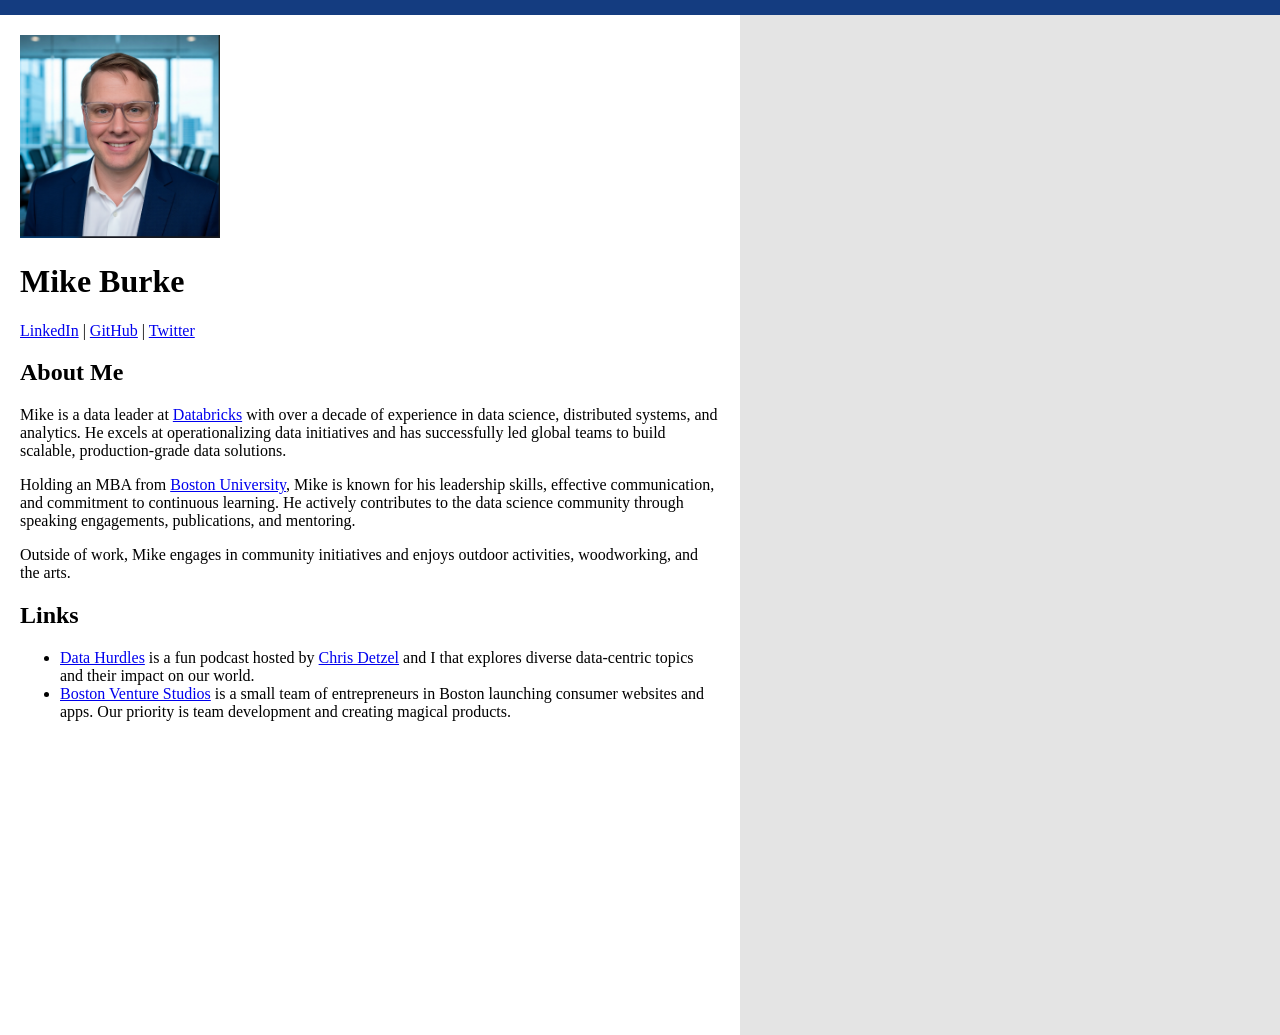
==== index.html @ e971d56e "Initial site content" ====
<!DOCTYPE html>
<html lang="en">
  <head>
    <meta charset="UTF-8" />
    <meta name="viewport" content="width=device-width, initial-scale=1.0" />
    <link rel="stylesheet" href="css/style.css" />
    <title>Mike Burke's Personal Website</title>
  </head>
  <body>
    <div class="color_bar"></div>
    <div class="container">
      <img src="./img/mike.png" alt="Mike Burke" width="200px" />
      <h1>Mike Burke</h1>
      <a href="https://www.linkedin.com/in/michaelcburke/" target="_blank"
        >LinkedIn</a
      >
      | <a href="https://github.com/alwaysplay" target="_blank">GitHub</a> |
      <a href="https://twitter.com/alwaysplay101" target="_blank">Twitter</a>
      <h2>About Me</h2>
      <p>
        Mike is a data leader at <a href="https://www.databricks.com/">Databricks</a> with over a decade of experience in data science, distributed systems, and analytics. He excels at operationalizing data initiatives and has successfully led global teams to build scalable, production-grade data solutions.
      </p>
      <p>
        Holding an MBA from <a href="https://www.bu.edu/questrom/graduate-programs/mba-programs/">Boston University</a>,
        Mike is known for his leadership skills, effective communication, and
        commitment to continuous learning. He actively contributes to the data
        science community through speaking engagements, publications, and
        mentoring.
      </p>
      <p>
        Outside of work, Mike engages in community initiatives and enjoys
        outdoor activities, woodworking, and the arts.
      </p>
      <h2>Links</h2>
      <ul>
        <li>
          <a href="https://datahurdles.com/">Data Hurdles</a> is a fun podcast
          hosted by
          <a href="https://chrisdetzel.com/" target="_blank">Chris Detzel</a>
          and I that explores diverse data-centric topics and their impact on
          our world.
        </li>
        <li>
          <a href="https://www.bvs.net/">Boston Venture Studios</a> is a small
          team of entrepreneurs in Boston launching consumer websites and apps.
          Our priority is team development and creating magical products.
        </li>
      </ul>
    </div>
  </body>
</html>
---- css/style.css ----
body {
    padding: 0px;
    margin: 0px;
    background-color: rgb(228, 228, 228);
    width: 100%;
}
.container {
    background: #fff;
    max-width: 700px;
    min-height: 100vh;
    padding: 20px 20px 100px 20px;    
}
.color_bar {
    background-color: #143c80;
    height: 15px;
}
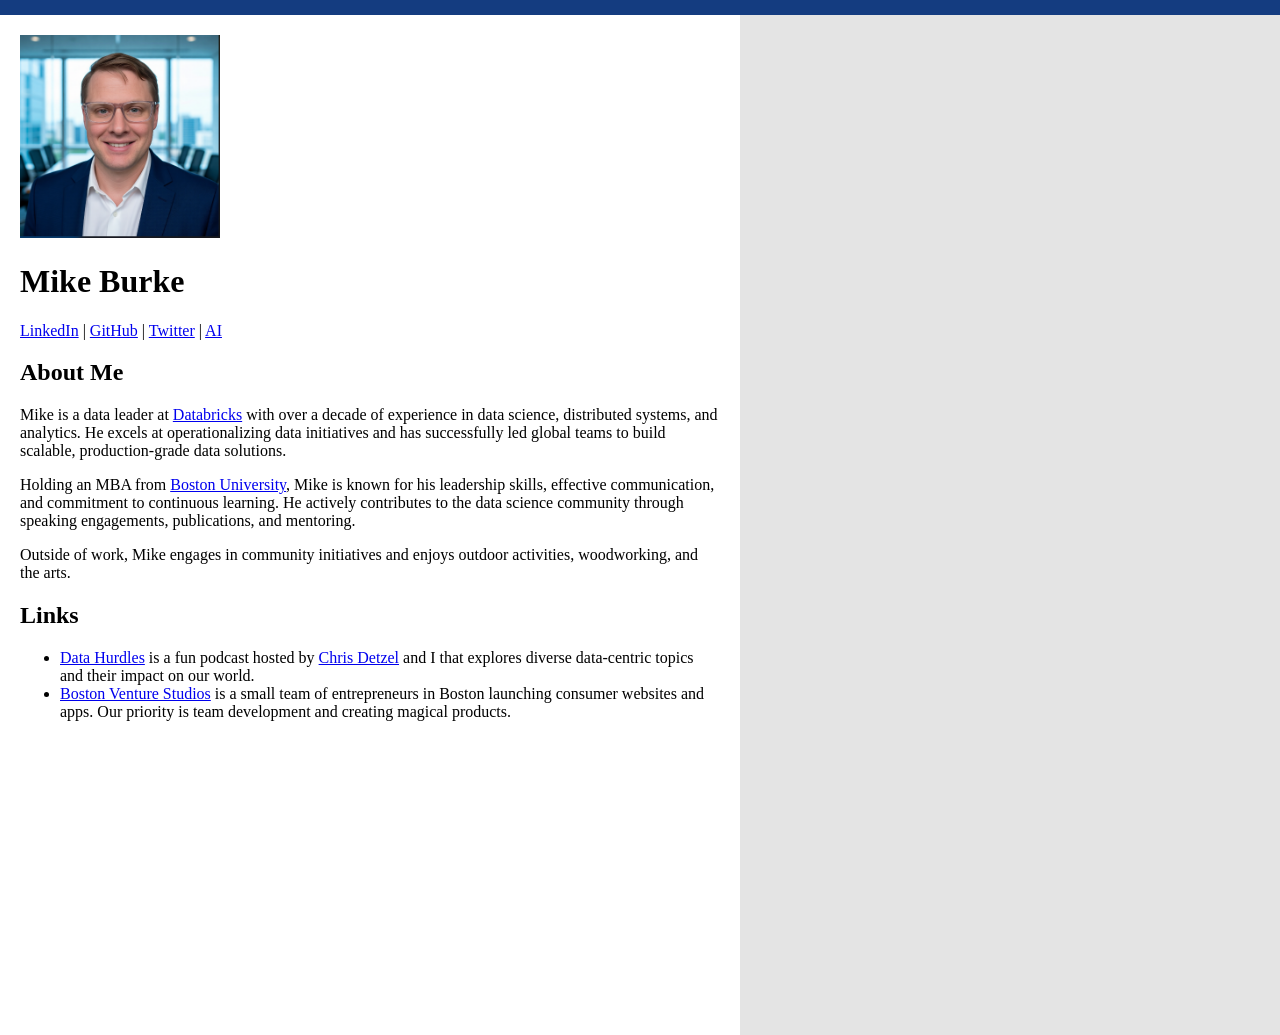
==== commit a96632f6: "Add an AI-focused page Adds an /ai page highlighting Mike's work and interests at the intersection o" ====
--- a/index.html
+++ b/index.html
@@ -15,7 +15,8 @@
         >LinkedIn</a
       >
       | <a href="https://github.com/alwaysplay" target="_blank">GitHub</a> |
-      <a href="https://twitter.com/alwaysplay101" target="_blank">Twitter</a>
+      <a href="https://twitter.com/alwaysplay101" target="_blank">Twitter</a> |
+      <a href="./ai/index.html">AI</a>
       <h2>About Me</h2>
       <p>
         Mike is a data leader at <a href="https://www.databricks.com/">Databricks</a> with over a decade of experience in data science, distributed systems, and analytics. He excels at operationalizing data initiatives and has successfully led global teams to build scalable, production-grade data solutions.
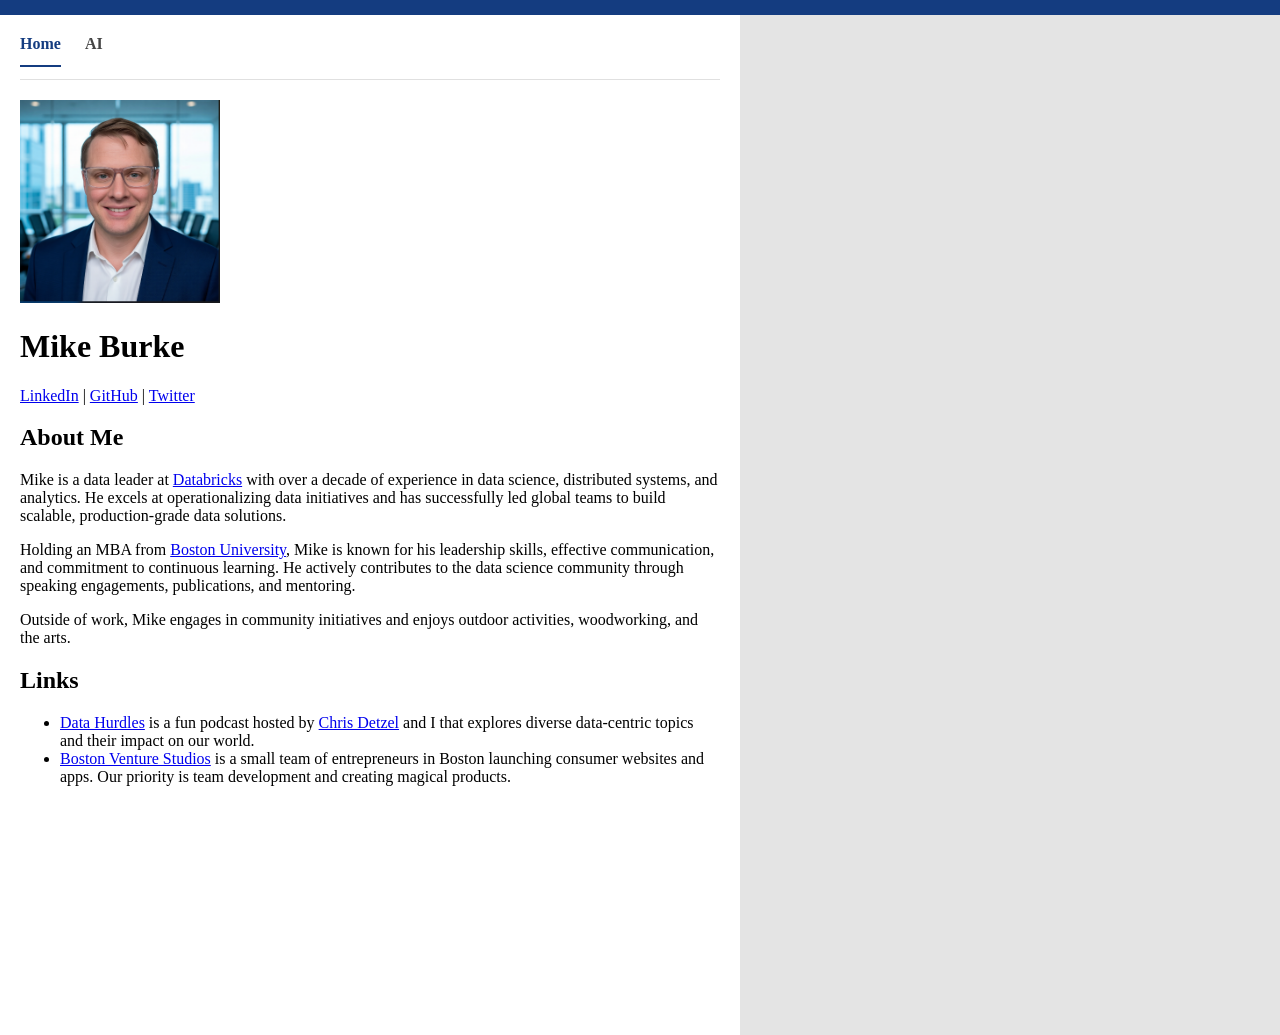
==== commit 2bd1d9c9: "Add site navigation header Adds a shared nav header linking Home and AI pages, styled with an active" ====
--- a/index.html
+++ b/index.html
@@ -9,14 +9,17 @@
   <body>
     <div class="color_bar"></div>
     <div class="container">
+      <nav class="site_nav">
+        <a href="./index.html" aria-current="page">Home</a>
+        <a href="./ai/index.html">AI</a>
+      </nav>
       <img src="./img/mike.png" alt="Mike Burke" width="200px" />
       <h1>Mike Burke</h1>
       <a href="https://www.linkedin.com/in/michaelcburke/" target="_blank"
         >LinkedIn</a
       >
       | <a href="https://github.com/alwaysplay" target="_blank">GitHub</a> |
-      <a href="https://twitter.com/alwaysplay101" target="_blank">Twitter</a> |
-      <a href="./ai/index.html">AI</a>
+      <a href="https://twitter.com/alwaysplay101" target="_blank">Twitter</a>
       <h2>About Me</h2>
       <p>
         Mike is a data leader at <a href="https://www.databricks.com/">Databricks</a> with over a decade of experience in data science, distributed systems, and analytics. He excels at operationalizing data initiatives and has successfully led global teams to build scalable, production-grade data solutions.
--- a/css/style.css
+++ b/css/style.css
@@ -13,4 +13,24 @@
 .color_bar {
     background-color: #143c80;
     height: 15px;
+}
+.site_nav {
+    display: flex;
+    gap: 24px;
+    margin: 0 0 20px 0;
+    padding-bottom: 12px;
+    border-bottom: 1px solid #e0e0e0;
+}
+.site_nav a {
+    color: #444;
+    text-decoration: none;
+    font-weight: 600;
+}
+.site_nav a:hover {
+    color: #143c80;
+}
+.site_nav a[aria-current="page"] {
+    color: #143c80;
+    border-bottom: 2px solid #143c80;
+    padding-bottom: 12px;
 }
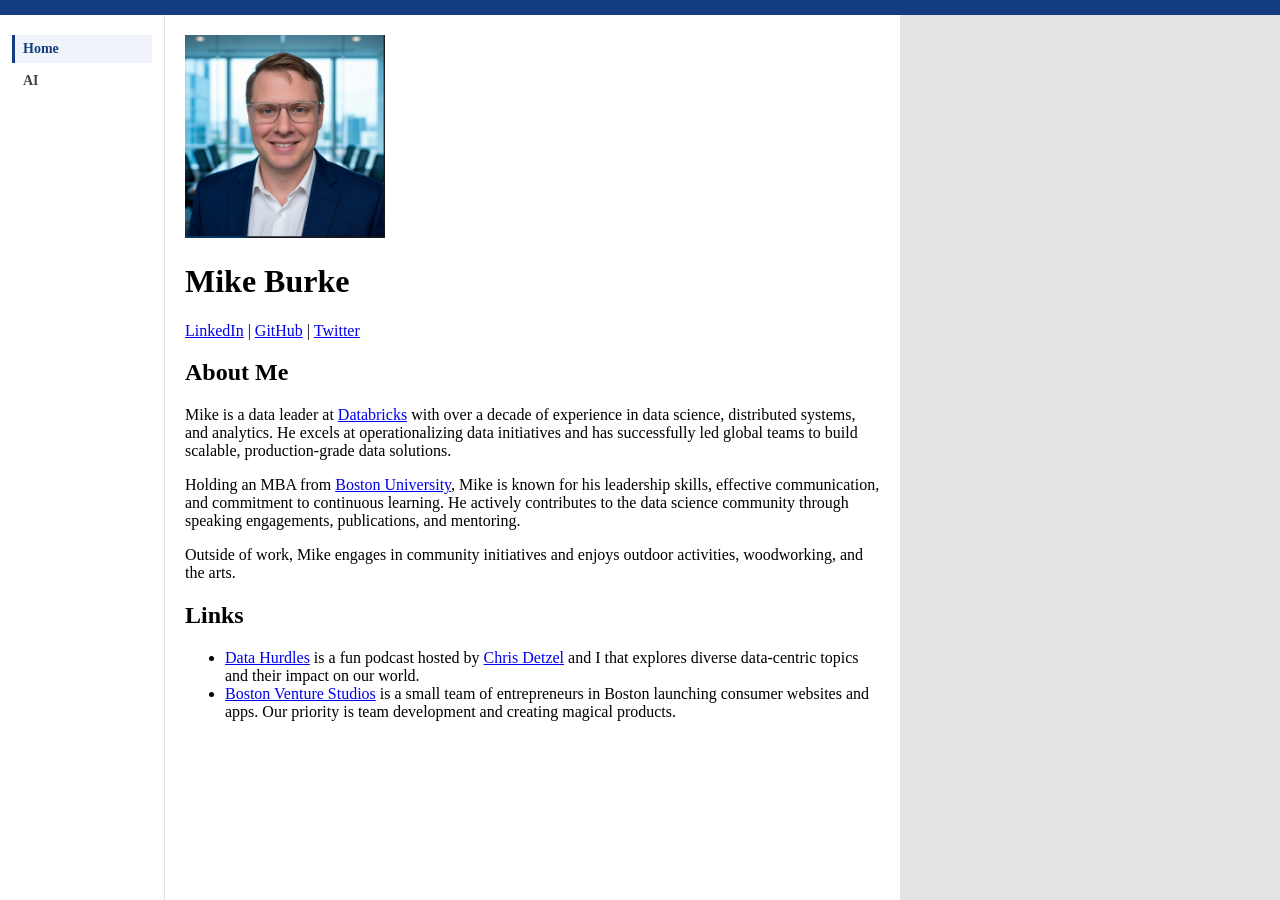
==== commit 73616b37: "Move site nav to a left sidebar Gives room to grow the link list without crowding page content." ====
--- a/index.html
+++ b/index.html
@@ -8,11 +8,12 @@
   </head>
   <body>
     <div class="color_bar"></div>
-    <div class="container">
+    <div class="page">
       <nav class="site_nav">
         <a href="./index.html" aria-current="page">Home</a>
         <a href="./ai/index.html">AI</a>
       </nav>
+      <div class="container">
       <img src="./img/mike.png" alt="Mike Burke" width="200px" />
       <h1>Mike Burke</h1>
       <a href="https://www.linkedin.com/in/michaelcburke/" target="_blank"
@@ -50,6 +51,7 @@
           Our priority is team development and creating magical products.
         </li>
       </ul>
+      </div>
     </div>
   </body>
 </html>
--- a/css/style.css
+++ b/css/style.css
@@ -4,11 +4,17 @@
     background-color: rgb(228, 228, 228);
     width: 100%;
 }
+.page {
+    display: flex;
+    align-items: stretch;
+    max-width: 900px;
+    background: #fff;
+    min-height: calc(100vh - 15px);
+}
 .container {
-    background: #fff;
-    max-width: 700px;
-    min-height: 100vh;
-    padding: 20px 20px 100px 20px;    
+    flex: 1;
+    min-width: 0;
+    padding: 20px 20px 100px 20px;
 }
 .color_bar {
     background-color: #143c80;
@@ -16,21 +22,25 @@
 }
 .site_nav {
     display: flex;
-    gap: 24px;
-    margin: 0 0 20px 0;
-    padding-bottom: 12px;
-    border-bottom: 1px solid #e0e0e0;
+    flex-direction: column;
+    gap: 4px;
+    flex: 0 0 140px;
+    padding: 20px 12px;
+    border-right: 1px solid #e0e0e0;
+    font-size: 14px;
 }
 .site_nav a {
     color: #444;
     text-decoration: none;
     font-weight: 600;
+    padding: 6px 8px;
+    border-left: 3px solid transparent;
 }
 .site_nav a:hover {
     color: #143c80;
 }
 .site_nav a[aria-current="page"] {
     color: #143c80;
-    border-bottom: 2px solid #143c80;
-    padding-bottom: 12px;
+    border-left: 3px solid #143c80;
+    background-color: #f0f4fa;
 }
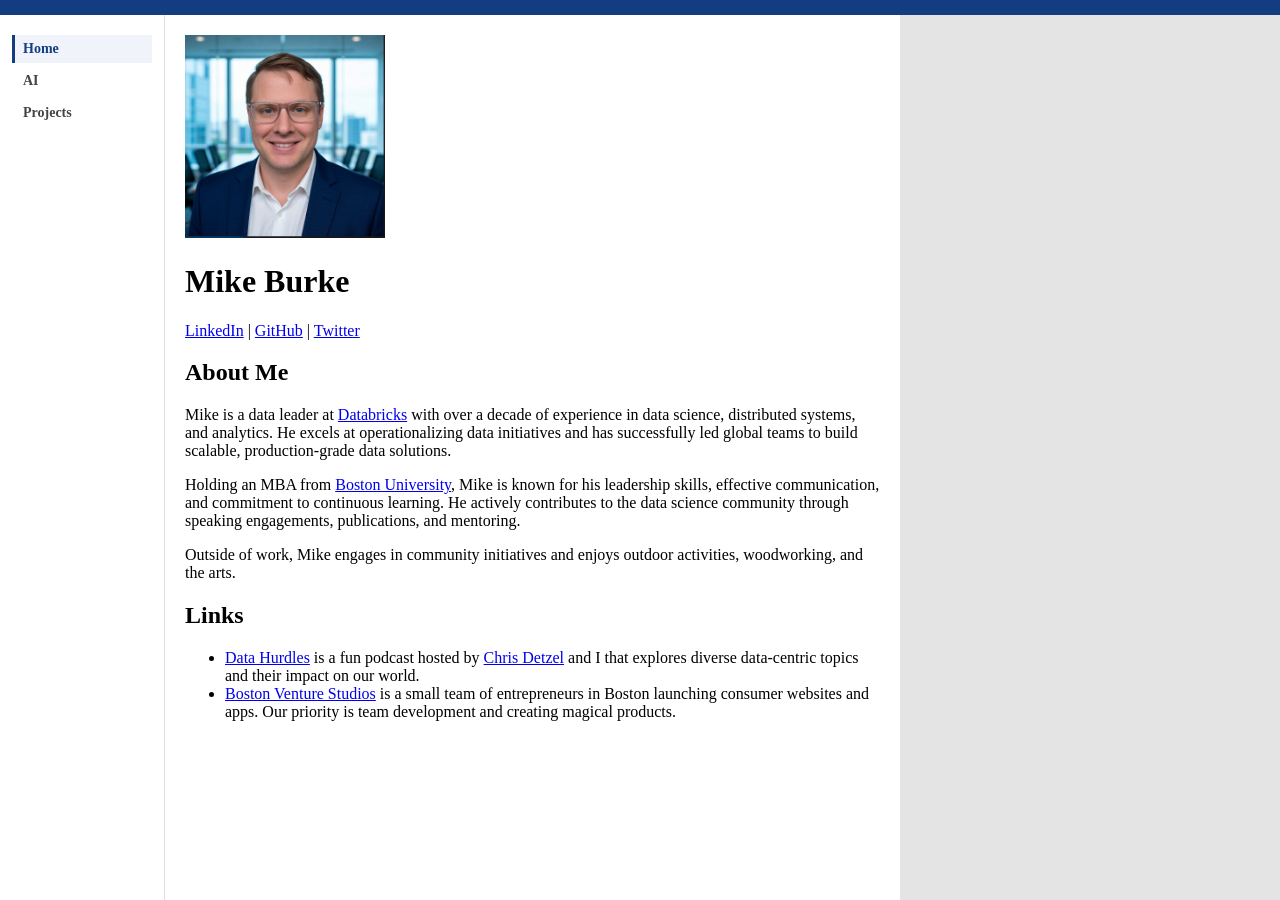
==== commit 2c041c0e: "Add projects page linking the Explore repo Adds a Projects nav item and page listing things I've bui" ====
--- a/index.html
+++ b/index.html
@@ -12,6 +12,7 @@
       <nav class="site_nav">
         <a href="./index.html" aria-current="page">Home</a>
         <a href="./ai/index.html">AI</a>
+        <a href="./projects/index.html">Projects</a>
       </nav>
       <div class="container">
       <img src="./img/mike.png" alt="Mike Burke" width="200px" />
